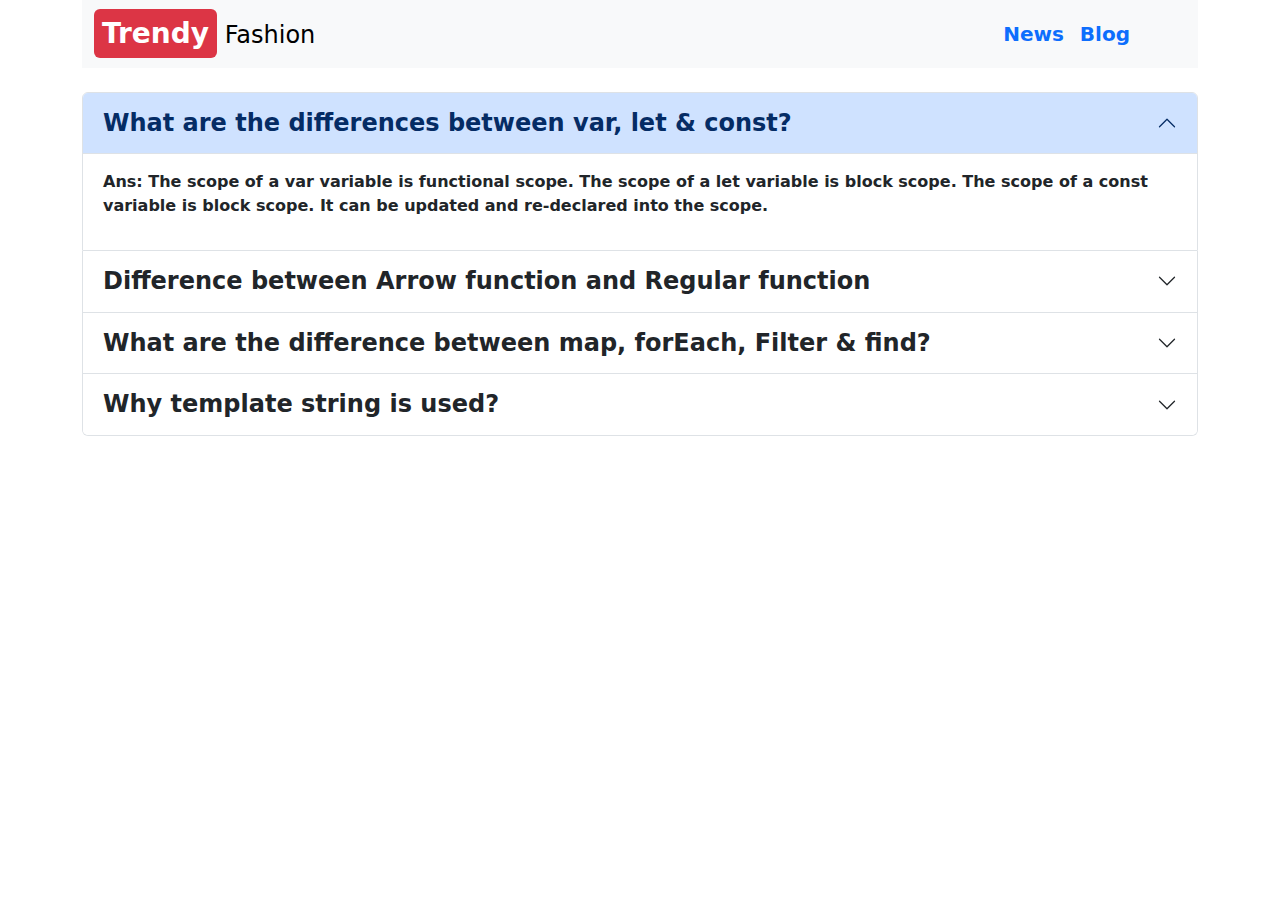
==== blog.html @ 3b7c0aa0 "blog.html added" ====
<!DOCTYPE html>
<html lang="en">

<head>
    <meta charset="UTF-8">
    <meta http-equiv="X-UA-Compatible" content="IE=edge">
    <meta name="viewport" content="width=device-width, initial-scale=1.0">
    <title>Document</title>
    <link rel="stylesheet" href="https://cdn.jsdelivr.net/npm/bootstrap@5.2.0/dist/css/bootstrap.min.css">
</head>

<body>
    <header>
        <nav class="container">
            <nav class="navbar navbar-expand-lg bg-light">
                <div class="container-fluid">
                    <a class="navbar-brand fs-4" href="#"><span
                            class="text-white rounded px-2 py-2 fw-bold fs-3 bg-danger">Trendy</span>
                        Fashion</a>
                    <div class="d-flex" id="navbarSupportedContent">
                        <ul class="navbar-nav fs-5 fw-semibold pe-5 me-auto mb-2 mb-lg-0">
                            <li class="nav-item">
                                <a class="nav-link text-primary" aria-current="page" href="index.html">News</a>
                            </li>
                            <li class="nav-item">
                                <a class="nav-link text-primary" href="blog.html">Blog</a>
                            </li>
                        </ul>
                    </div>
                </div>
            </nav>
        </nav>
    </header>


    <main>
        <div class="accordion container mt-4" id="accordionPanelsStayOpenExample">
            <div class="accordion-item">
                <h2 class="accordion-header" id="panelsStayOpen-headingOne">
                    <button class="accordion-button fw-bold fs-4" type="button" data-bs-toggle="collapse"
                        data-bs-target="#panelsStayOpen-collapseOne" aria-expanded="true"
                        aria-controls="panelsStayOpen-collapseOne">
                        What are the differences between var, let & const?
                    </button>
                </h2>
                <div id="panelsStayOpen-collapseOne" class="accordion-collapse collapse show"
                    aria-labelledby="panelsStayOpen-headingOne">
                    <div class="accordion-body fw-semibold">
                        <p>Ans: The scope of a var variable is functional scope. The scope of a let variable is block
                            scope.
                            The
                            scope of a const variable is block scope. It can be updated and re-declared into the scope.
                        </p>
                    </div>
                </div>
            </div>
            <div class="accordion-item">
                <h2 class="accordion-header" id="panelsStayOpen-headingTwo">
                    <button class="accordion-button fw-bold fs-4 collapsed" type="button" data-bs-toggle="collapse"
                        data-bs-target="#panelsStayOpen-collapseTwo" aria-expanded="false"
                        aria-controls="panelsStayOpen-collapseTwo">
                        Difference between Arrow function and Regular function
                    </button>
                </h2>
                <div id="panelsStayOpen-collapseTwo" class="accordion-collapse collapse"
                    aria-labelledby="panelsStayOpen-headingTwo">
                    <div class="accordion-body fw-semibold">
                        Unlike regular functions, arrow functions do not have their own this . The value of this inside
                        an
                        arrow function remains the same throughout the lifecycle of the function and is always bound to
                        the
                        value of this in the closest non-arrow parent function.
                    </div>
                </div>
            </div>
            <div class="accordion-item">
                <h2 class="accordion-header" id="panelsStayOpen-headingThree">
                    <button class="accordion-button fw-bold fs-4 collapsed" type="button" data-bs-toggle="collapse"
                        data-bs-target="#panelsStayOpen-collapseThree" aria-expanded="false"
                        aria-controls="panelsStayOpen-collapseThree">
                        What are the difference between map, forEach, Filter & find?
                    </button>
                </h2>
                <div id="panelsStayOpen-collapseThree" class="accordion-collapse collapse"
                    aria-labelledby="panelsStayOpen-headingThree">
                    <div class="accordion-body fw-semibold">
                        The main difference between forEach and filter is that forEach just loop over the array and
                        executes
                        the callback but filter executes the callback and check its return value. If the value is true
                        element remains in the resulting array but if the return value is false the element will be
                        removed
                        for the resulting array. Find is used for finding a single element fulfilling the condition.
                    </div>
                </div>
            </div>
            <div class="accordion-item">
                <h2 class="accordion-header" id="panelsStayOpen-headingFour">
                    <button class="accordion-button fw-bold fs-4 collapsed" type="button" data-bs-toggle="collapse"
                        data-bs-target="#panelsStayOpen-collapseFour" aria-expanded="false"
                        aria-controls="panelsStayOpen-collapseFour">
                        Why template string is used?
                    </button>
                </h2>
                <div id="panelsStayOpen-collapseFour" class="accordion-collapse collapse"
                    aria-labelledby="panelsStayOpen-headingFour">
                    <div class="accordion-body fw-semibold">
                        Ans: Template strings are a powerful feature of modern JavaScript released in ES6. It lets us
                        insert/interpolate variables and expressions into strings without needing to concatenate like in
                        older versions of JavaScript. It allows us to create strings that are complex and contain
                        dynamic
                        elements.
                    </div>
                </div>
            </div>
        </div>
    </main>
    <script src="	https://cdn.jsdelivr.net/npm/bootstrap@5.2.0/dist/js/bootstrap.bundle.min.js"></script>
    <script src="js/trendy.js"></script>
</body>

</html>
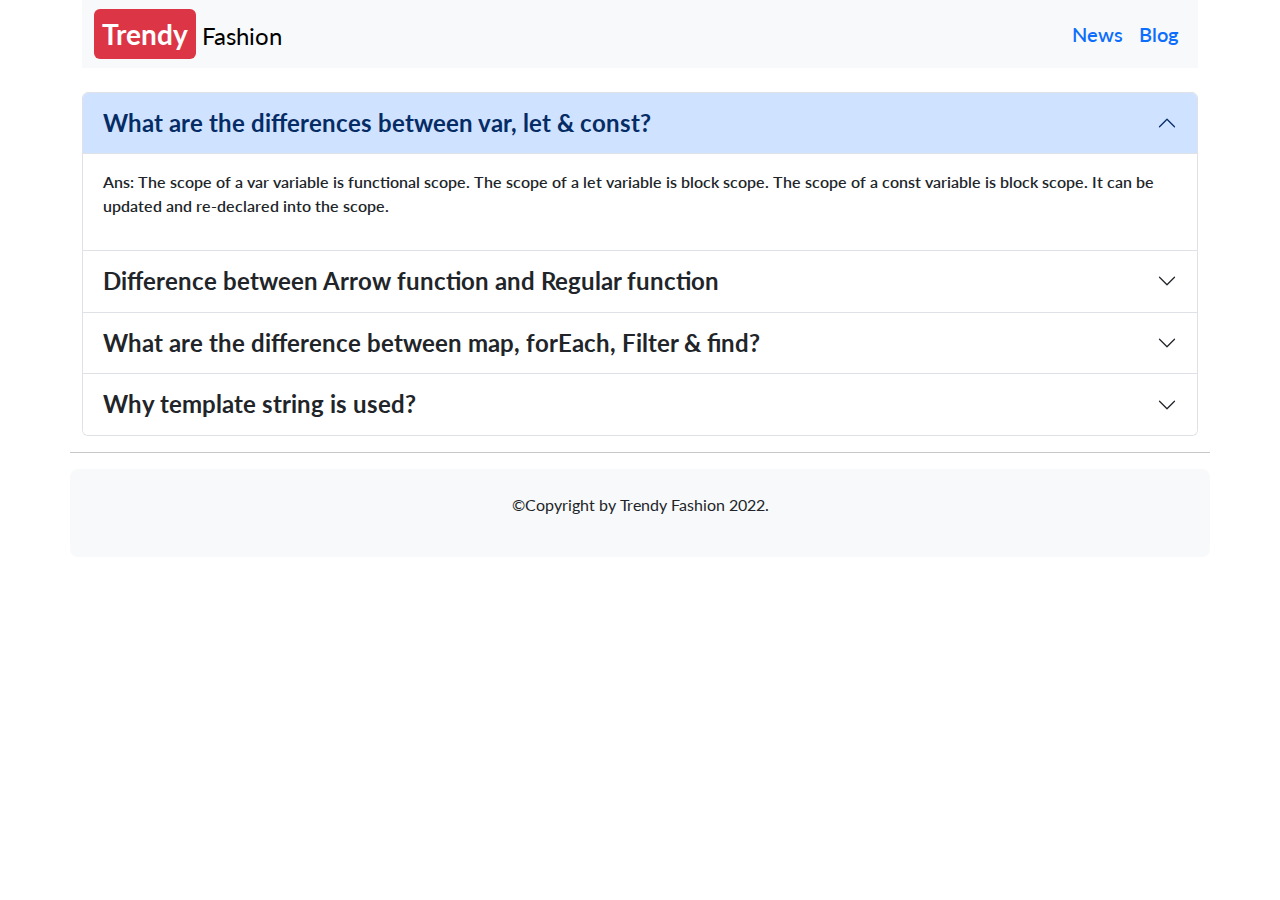
==== commit c875a963: "footer added" ====
--- a/blog.html
+++ b/blog.html
@@ -7,6 +7,9 @@
     <meta name="viewport" content="width=device-width, initial-scale=1.0">
     <title>Document</title>
     <link rel="stylesheet" href="https://cdn.jsdelivr.net/npm/bootstrap@5.2.0/dist/css/bootstrap.min.css">
+    <link href="https://fonts.googleapis.com/css2?family=Lato&family=Permanent+Marker&family=Poppins&display=swap"
+        rel="stylesheet">
+    <link rel="stylesheet" href="style.css">
 </head>
 
 <body>
@@ -18,9 +21,9 @@
                             class="text-white rounded px-2 py-2 fw-bold fs-3 bg-danger">Trendy</span>
                         Fashion</a>
                     <div class="d-flex" id="navbarSupportedContent">
-                        <ul class="navbar-nav fs-5 fw-semibold pe-5 me-auto mb-2 mb-lg-0">
+                        <ul class="navbar-nav top-menu fs-5 fw-semibold me-auto mb-lg-0">
                             <li class="nav-item">
-                                <a class="nav-link text-primary" aria-current="page" href="index.html">News</a>
+                                <a class="nav-link news-sm text-primary" aria-current="page" href="index.html">News</a>
                             </li>
                             <li class="nav-item">
                                 <a class="nav-link text-primary" href="blog.html">Blog</a>
@@ -114,6 +117,10 @@
             </div>
         </div>
     </main>
+    <hr class="container border-1">
+    <footer class="container text-center bg-light py-4 mt-2 rounded-3">
+        <p><small class="fs-6">©Copyright by Trendy Fashion 2022.</small></p>
+    </footer>
     <script src="	https://cdn.jsdelivr.net/npm/bootstrap@5.2.0/dist/js/bootstrap.bundle.min.js"></script>
     <script src="js/trendy.js"></script>
 </body>
--- a/style.css
+++ b/style.css
@@ -0,0 +1,63 @@
+body {
+    font-family: 'Lato', sans-serif;
+}
+
+.author-img {
+    height: 30px;
+    width: 30px;
+}
+
+#details {
+    display: -webkit-box;
+    -webkit-line-clamp: 2;
+    -webkit-box-orient: vertical;
+    overflow: hidden;
+    text-overflow: ellipsis;
+}
+
+@media only screen and (max-width: 600px) {
+    body {
+        background-color: rgb(0, 0, 0);
+    }
+
+    .top-menu {
+        display: flex;
+        flex-direction: row;
+        font-size: 15px !important
+    }
+
+    .news-sm {
+        padding-right: 7px;
+
+    }
+
+    .category-text {
+        color: aliceblue;
+    }
+
+    .post-image {
+        width: 100vh !important;
+    }
+
+    .post-title {
+        font-size: 16px !important;
+    }
+
+    .post-details {
+        font-size: 13px;
+    }
+
+    .author-name {
+
+        font-size: 13px;
+        margin-bottom: 0 !important;
+    }
+
+    .post-views {
+        font-size: 13px;
+    }
+
+    .post-btn {
+        padding: 2px 2px;
+    }
+}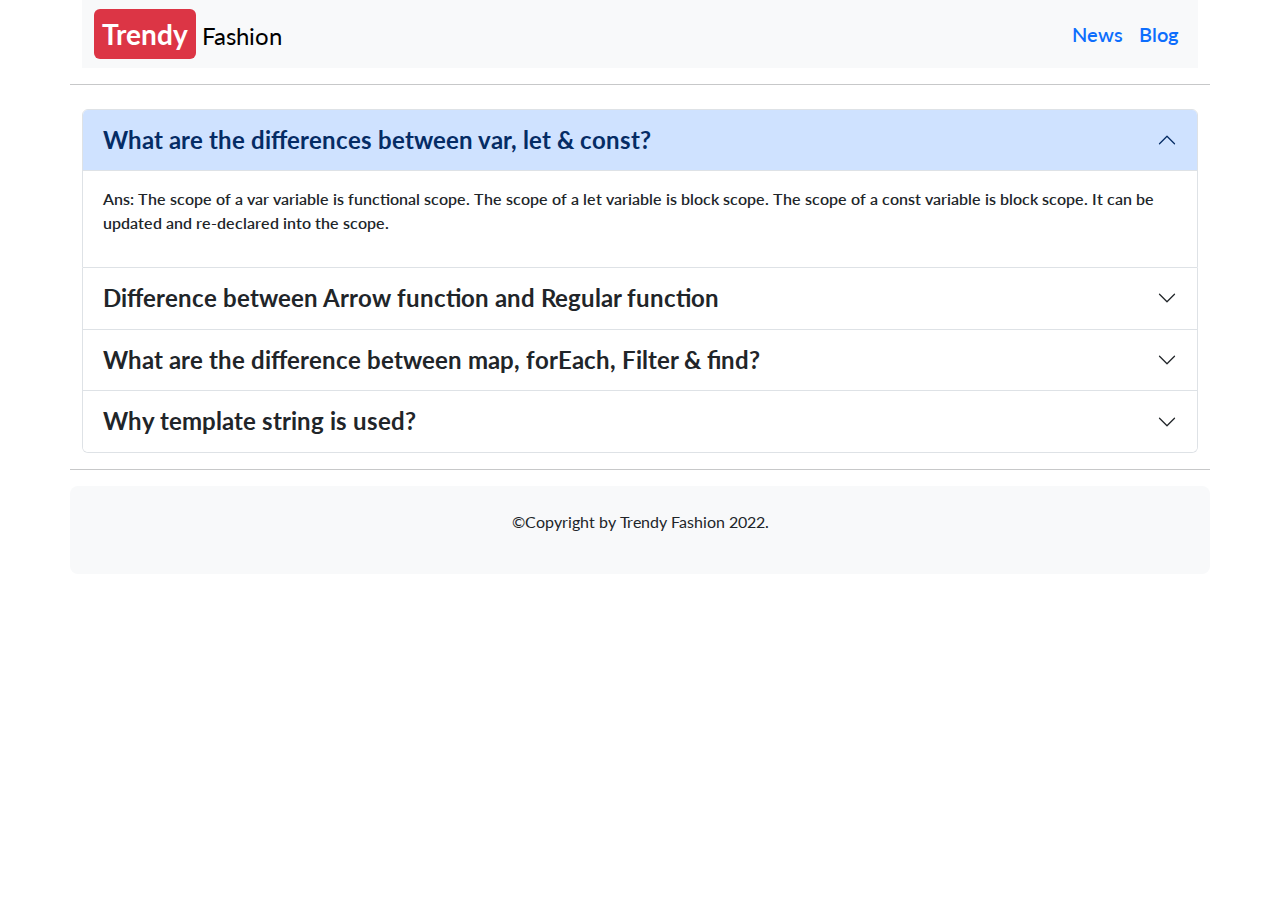
==== commit b5ad80be: "Document Title updated" ====
--- a/blog.html
+++ b/blog.html
@@ -5,7 +5,7 @@
     <meta charset="UTF-8">
     <meta http-equiv="X-UA-Compatible" content="IE=edge">
     <meta name="viewport" content="width=device-width, initial-scale=1.0">
-    <title>Document</title>
+    <title>Trendy Fashion</title>
     <link rel="stylesheet" href="https://cdn.jsdelivr.net/npm/bootstrap@5.2.0/dist/css/bootstrap.min.css">
     <link href="https://fonts.googleapis.com/css2?family=Lato&family=Permanent+Marker&family=Poppins&display=swap"
         rel="stylesheet">
@@ -33,6 +33,7 @@
                 </div>
             </nav>
         </nav>
+        <hr class="container border-1">
     </header>
 
 
